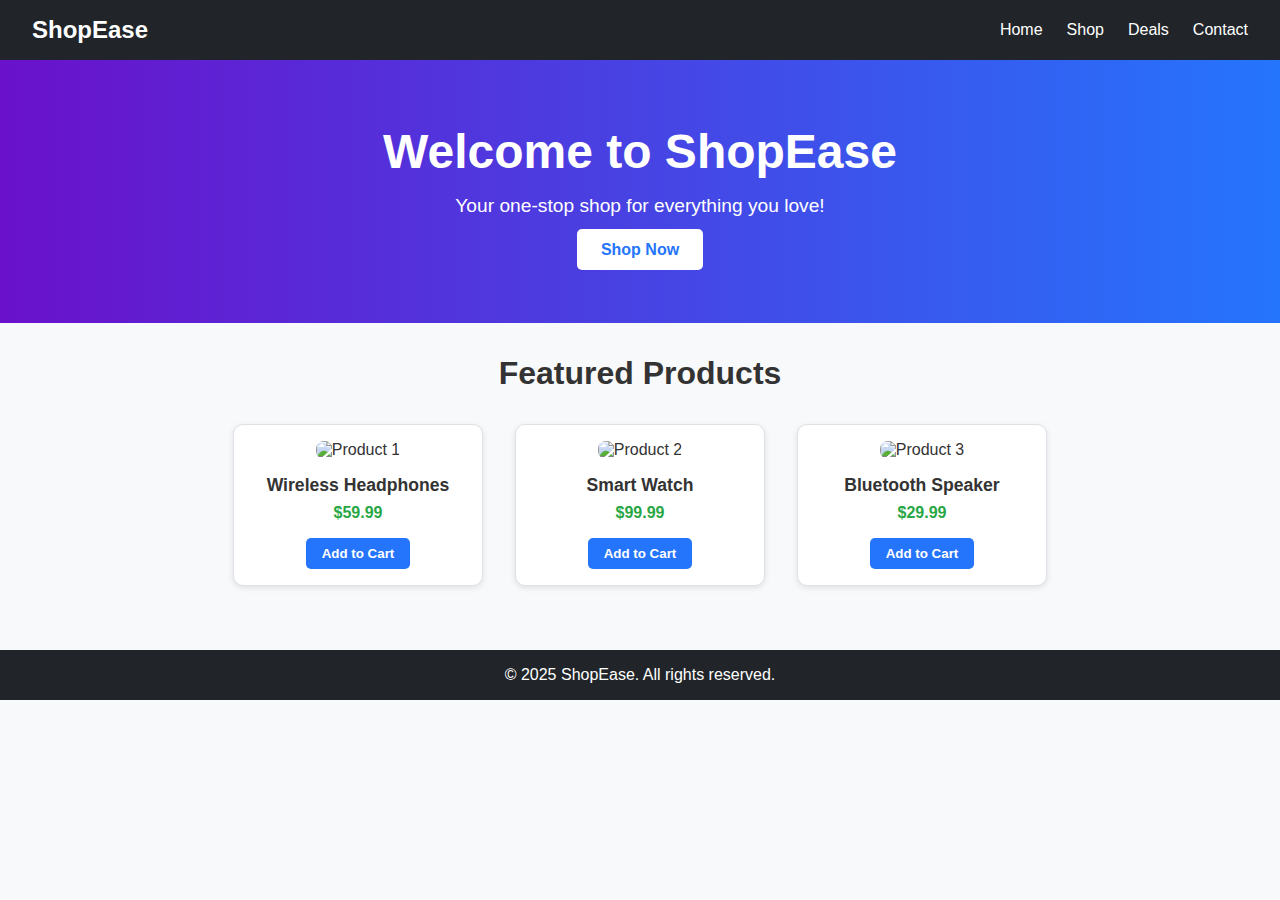
==== index.html @ c0808554 "mpl lab" ====
<!DOCTYPE html>
<html lang="en">
    <head>
        <meta charset="UTF-8" />
        <meta name="viewport" content="width=device-width, initial-scale=1.0" />
        <title>ShopEase - Your E-Commerce Hub</title>
        <link rel="stylesheet" href="style.css" />
        <!-- Inside <head> tag -->
        <link rel="manifest" href="manifest.json" />
        <meta name="theme-color" content="#2575fc" />
        <link rel="apple-touch-icon" href="icons/icon-192.png" />

        <script>
            if ("serviceWorker" in navigator) {
                window.addEventListener("load", () => {
                    navigator.serviceWorker
                        .register("service-worker.js")
                        .then((reg) => console.log("Service Worker Registered"))
                        .catch((err) =>
                            console.log("SW Registration Failed", err)
                        );
                });
            }
        </script>
    </head>
    <body>
        <header>
            <nav class="navbar">
                <div class="logo">ShopEase</div>
                <ul class="nav-links">
                    <li><a href="index.html">Home</a></li>
                    <li><a href="shop.html">Shop</a></li>
                    <li><a href="deals.html">Deals</a></li>
                    <li><a href="contact.html">Contact</a></li>
                </ul>
            </nav>
        </header>

        <section class="hero">
            <h1>Welcome to ShopEase</h1>
            <p>Your one-stop shop for everything you love!</p>
            <a href="#" class="btn">Shop Now</a>
        </section>

        <section class="products">
            <h2>Featured Products</h2>
            <div class="product-grid">
                <div class="product-card">
                    <img
                        src="https://via.placeholder.com/200"
                        alt="Product 1"
                    />
                    <h3>Wireless Headphones</h3>
                    <p>$59.99</p>
                    <button>Add to Cart</button>
                </div>
                <div class="product-card">
                    <img
                        src="https://via.placeholder.com/200"
                        alt="Product 2"
                    />
                    <h3>Smart Watch</h3>
                    <p>$99.99</p>
                    <button>Add to Cart</button>
                </div>
                <div class="product-card">
                    <img
                        src="https://via.placeholder.com/200"
                        alt="Product 3"
                    />
                    <h3>Bluetooth Speaker</h3>
                    <p>$29.99</p>
                    <button>Add to Cart</button>
                </div>
            </div>
        </section>

        <footer>
            <p>&copy; 2025 ShopEase. All rights reserved.</p>
        </footer>
    </body>
</html>
---- style.css ----
* {
    margin: 0;
    padding: 0;
    box-sizing: border-box;
    font-family: 'Segoe UI', sans-serif;
  }
  
  body {
    background-color: #f8f9fa;
    color: #333;
  }
  
  .navbar {
    display: flex;
    justify-content: space-between;
    align-items: center;
    background-color: #212529;
    padding: 1rem 2rem;
  }
  
  .logo {
    color: #fff;
    font-size: 1.5rem;
    font-weight: bold;
  }
  
  .nav-links {
    list-style: none;
    display: flex;
    gap: 1.5rem;
  }
  
  .nav-links a {
    color: #fff;
    text-decoration: none;
    font-weight: 500;
  }
  
  .hero {
    background: linear-gradient(to right, #6a11cb, #2575fc);
    color: white;
    padding: 4rem 2rem;
    text-align: center;
  }
  
  .hero h1 {
    font-size: 3rem;
    margin-bottom: 1rem;
  }
  
  .hero p {
    font-size: 1.2rem;
    margin-bottom: 1.5rem;
  }
  
  .btn {
    background-color: #fff;
    color: #2575fc;
    padding: 0.75rem 1.5rem;
    text-decoration: none;
    font-weight: bold;
    border-radius: 5px;
    transition: background-color 0.3s;
  }
  
  .btn:hover {
    background-color: #e2e6ea;
  }
  
  .products {
    padding: 2rem;
    text-align: center;
  }
  
  .products h2 {
    font-size: 2rem;
    margin-bottom: 2rem;
  }
  
  .product-grid {
    display: flex;
    flex-wrap: wrap;
    justify-content: center;
    gap: 2rem;
  }
  
  .product-card {
    background-color: #fff;
    border: 1px solid #dee2e6;
    border-radius: 10px;
    padding: 1rem;
    width: 250px;
    box-shadow: 0 2px 6px rgba(0,0,0,0.1);
  }
  
  .product-card img {
    max-width: 100%;
    border-radius: 8px;
    margin-bottom: 1rem;
  }
  
  .product-card h3 {
    margin-bottom: 0.5rem;
    font-size: 1.1rem;
  }
  
  .product-card p {
    color: #28a745;
    font-weight: bold;
    margin-bottom: 1rem;
  }
  
  .product-card button {
    background-color: #2575fc;
    color: #fff;
    border: none;
    padding: 0.5rem 1rem;
    border-radius: 5px;
    cursor: pointer;
    font-weight: 600;
  }
  
  .product-card button:hover {
    background-color: #1a5edb;
  }
  
  footer {
    background-color: #212529;
    color: #fff;
    text-align: center;
    padding: 1rem 0;
    margin-top: 2rem;
  }
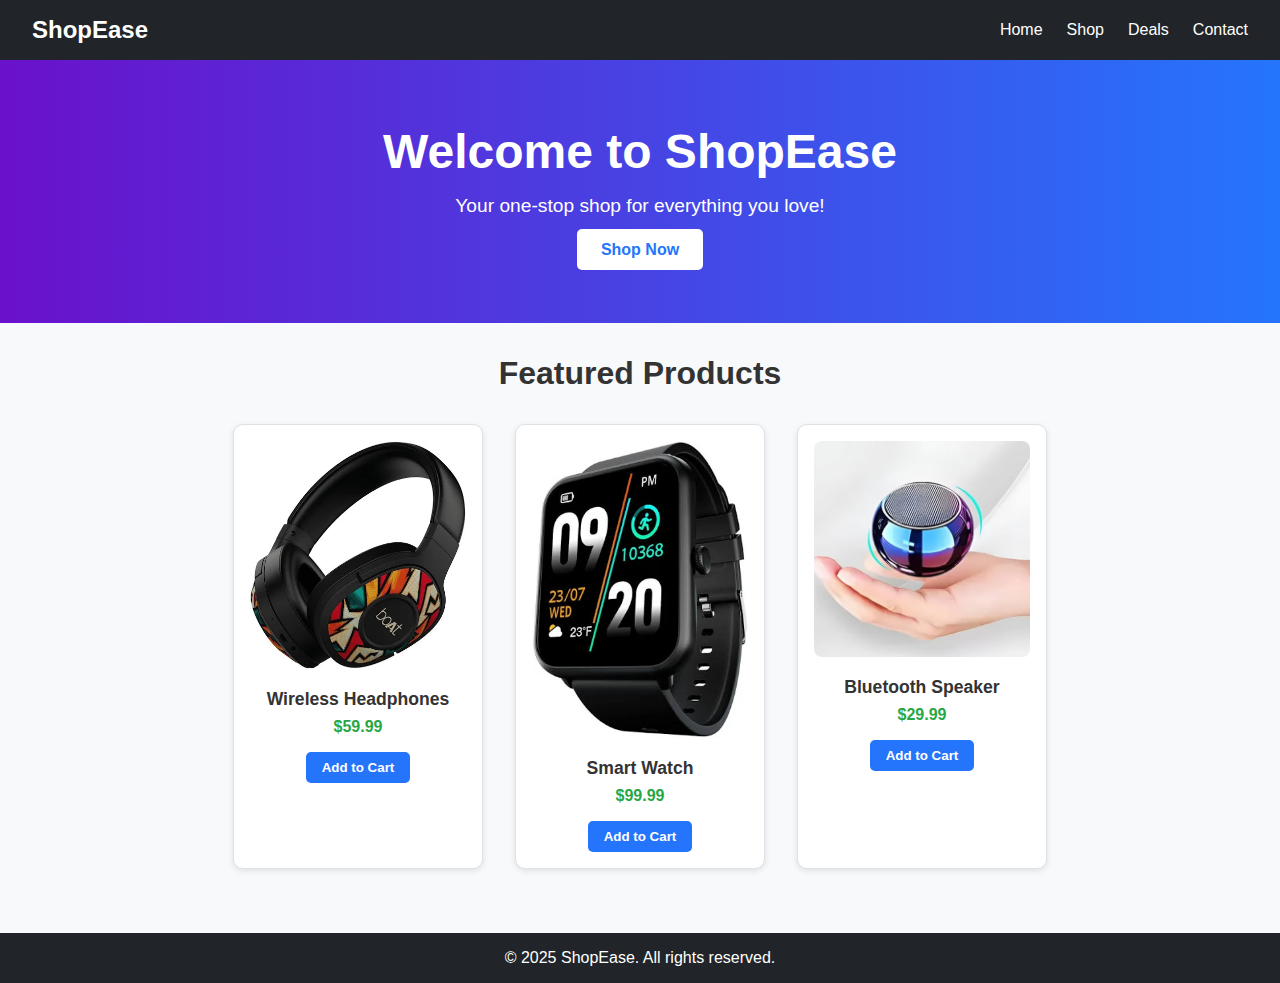
==== commit 5a816f03: "images" ====
--- a/index.html
+++ b/index.html
@@ -47,7 +47,7 @@
             <div class="product-grid">
                 <div class="product-card">
                     <img
-                        src="https://via.placeholder.com/200"
+                        src="./wireless headphones.webp"
                         alt="Product 1"
                     />
                     <h3>Wireless Headphones</h3>
@@ -56,7 +56,7 @@
                 </div>
                 <div class="product-card">
                     <img
-                        src="https://via.placeholder.com/200"
+                        src="./smart watch.webp"
                         alt="Product 2"
                     />
                     <h3>Smart Watch</h3>
@@ -65,7 +65,7 @@
                 </div>
                 <div class="product-card">
                     <img
-                        src="https://via.placeholder.com/200"
+                        src="./bluetooth speaker.webp"
                         alt="Product 3"
                     />
                     <h3>Bluetooth Speaker</h3>
